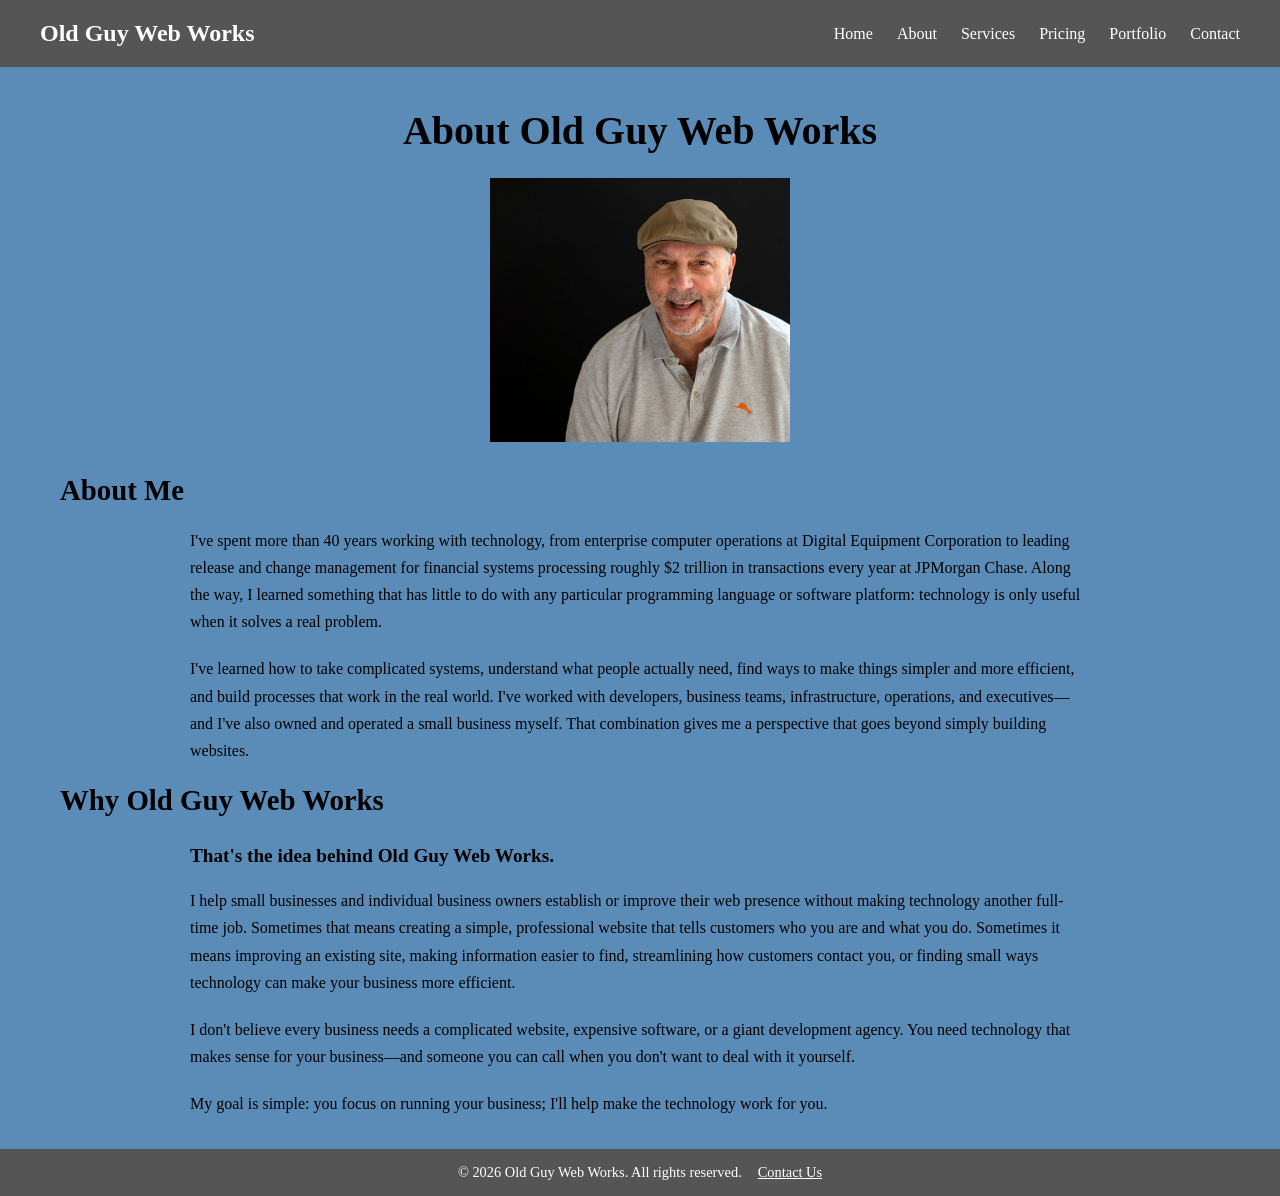
==== about.html @ 11a3a5d8 "Initial Old Guy Web Works website" ====
<!DOCTYPE html>
<html lang="en">

<head>
    <meta charset="UTF-8">
    <meta name="viewport" content="width=device-width, initial-scale=1.0">

    <title>About - Old Guy Web Works</title>

    <!-- Google Fonts -->
    <link rel="preconnect" href="https://fonts.googleapis.com">
    <link href="https://fonts.googleapis.com/css2?family=Inter:wght@400;600;700&display=swap" rel="stylesheet">

    <!-- Link to your CSS file -->
    <link rel="stylesheet" href="style/style.css">
</head>

<body>

    <!-- Site header -->
    <header class="site-header">

        <div class="container">

            <a class="site-logo" href="index.html">
                Old Guy Web Works
            </a>

            <nav class="site-nav">
                <a href="index.html">Home</a>
                <a href="about.html">About</a>
                <a href="services.html">Services</a>
                <a href="pricing.html">Pricing</a>
                <a href="portfolio.html">Portfolio</a>
                <a href="contact.html">Contact</a>
            </nav>

        </div>

    </header>

    <main>

        <div class="container">

            <h1>About Old Guy Web Works</h1>

            <section id="about">

                <img src="./Images/kevininhat.jpg"
                     alt="Kevin in his workspace"
                     class="hero-image">

                <h2>About Me</h2>

                <p>
                    I've spent more than 40 years working with technology, from
                    enterprise computer operations at Digital Equipment Corporation
                    to leading release and change management for financial systems
                    processing roughly $2 trillion in transactions every year at
                    JPMorgan Chase. Along the way, I learned something that has
                    little to do with any particular programming language or
                    software platform: technology is only useful when it solves
                    a real problem.
                </p>

                <p>
                    I've learned how to take complicated systems, understand what
                    people actually need, find ways to make things simpler and more
                    efficient, and build processes that work in the real world.
                    I've worked with developers, business teams, infrastructure,
                    operations, and executives—and I've also owned and operated a
                    small business myself. That combination gives me a perspective
                    that goes beyond simply building websites.
                </p>

                <h2>Why Old Guy Web Works</h2>

                <h3>That's the idea behind Old Guy Web Works.</h3>

                <p>
                    I help small businesses and individual business owners establish
                    or improve their web presence without making technology another
                    full-time job. Sometimes that means creating a simple,
                    professional website that tells customers who you are and what
                    you do. Sometimes it means improving an existing site, making
                    information easier to find, streamlining how customers contact
                    you, or finding small ways technology can make your business
                    more efficient.
                </p>

                <p>
                    I don't believe every business needs a complicated website,
                    expensive software, or a giant development agency. You need
                    technology that makes sense for your business—and someone you
                    can call when you don't want to deal with it yourself.
                </p>

                <p>
                    My goal is simple: you focus on running your business; I'll
                    help make the technology work for you.
                </p>

            </section>

        </div>

    </main>

    <!-- Site footer -->
    <footer class="site-footer">

        <div class="container">

            <p>&copy; 2026 Old Guy Web Works. All rights reserved.</p>

            <a href="contact.html">Contact Us</a>

        </div>

    </footer>

</body>

</html>
---- style/style.css ----
/* Establishes the basic sizing behavior for all elements. */
/*
CSS FOUNDATION — STEP 1

```
Purpose:
Establish the basic rules that every page on the website will use
before we begin styling individual sections and components.

What this does:
1. The universal selector (*) applies box-sizing: border-box to
   every HTML element. This makes width and height calculations
   more predictable by including an element's padding and border
   within its defined width and height.

2. The body margin is set to 0 to remove the browser's default
   spacing around the page. This gives us complete control over
   the site's layout and spacing.

Why we do this:
These are foundation rules. They create a predictable starting
point for the rest of the stylesheet and prevent browser defaults
from interfering with the layout we build.
```

*/

* {
    box-sizing: border-box;
}
/* added by me so the background is all one color and not just the header and hero sections */
html, body {
    background-color: #5B8CB8; /* #5B8CB8 #2B5B84 */
    margin: 0;
    padding: 0;
}

/*
    CONTAINER

    max-width: 1200px;
        Sets the maximum width that a container can grow to.
        This prevents the content from becoming too wide on
        large screens.

    margin: 0 auto;
        margin controls the space outside an element.
        0 sets the top and bottom margin to zero.
        auto tells the browser to automatically divide the
        remaining horizontal space equally on the left and right.
        This centers the container on the page.

    padding: 0 20px;
        padding controls the space inside an element, between
        its content and its edge.
        0 sets the top and bottom padding to zero.
        20px sets 20 pixels of space on the left and right.
        This keeps content from touching the edges of the container.

    Why:
        The container keeps the site's content at a readable width,
        centers it on larger screens, and provides space between
        the content and the edges of the page.
*/

.container {
    max-width: 1200px;
    margin: 0 auto;
    padding: 0 20px;
}

/*
    SITE HEADER — BACKGROUND

    background-color: #eeeeee;
        Sets the background color of the header.
        #eeeeee is a very light gray.

    Why:
        Gives the header a visible background so we can clearly
        see where the header begins and ends while developing
        the site's layout.
*/

.site-header {
    background-color: #555555;
}
/*
    SITE HEADER — FLEXBOX LAYOUT

    display: flex;
        Turns the container into a flex container.
        This allows its direct child elements to be arranged
        in a row or column.

    justify-content: space-between;
        Controls how the available horizontal space is distributed
        between the logo and the navigation.
        space-between pushes the first item to the left and the
        last item to the right.

    align-items: center;
        Controls how the items are aligned vertically.
        center places the logo and navigation in the middle of
        the header's height.

    Why:
        Places the site logo and navigation on the same horizontal
        line and gives the header a clean, professional layout.
*/

/*
    SITE HEADER — FLEXBOX AND SPACING

    display: flex;
        Turns the container into a flex container.

    justify-content: space-between;
        Places the logo and navigation at opposite sides
        of the available horizontal space.

    align-items: center;
        Vertically centers the logo and navigation.

    padding: 20px 0;
        Adds space inside the top and bottom of the container.
        20px is added above and below the content.
        0 adds no additional padding to the left and right.

    Why:
        Gives the header more breathing room vertically while
        keeping the logo and navigation aligned in the center.
*/

.site-header .container {
    display: flex;
    justify-content: space-between;
    align-items: center;
    padding: 20px 0;
}
/*
    HERO SECTION — BACKGROUND

    background-color: #f5f5f5;
        Sets the background color of the hero section.
        #f5f5f5 is a very light gray.

    Why:
        Gives the hero section a visible background so we can
        clearly see where the header ends and the hero begins
        while we build the page.
*/

/*
    HERO SECTION — SPACING

    padding: 80px 0;
        Adds space inside the hero section.
        80px creates space above and below the hero content.
        0 creates no additional left or right padding because
        the .container already handles the horizontal spacing.

    Why:
        Gives the hero content room to breathe and makes the
        hero feel like an intentional, prominent section of
        the homepage.
*/

.hero {
    /* background-color: #f5f5f5; */
    padding: 80px 0;
    /* background-color: #D8E0E5;  added by me */
}
/*
    HERO EYEBROW

    font-size: 0.9rem;
        Sets the text slightly smaller than the normal body text.

    font-weight: 700;
        Makes the text bold.

    text-transform: uppercase;
        Converts the letters to uppercase when displayed.

    letter-spacing: 1px;
        Adds 1 pixel of space between each letter.

    Why:
        Makes the eyebrow text visually distinct from the main
        heading and establishes it as a small introductory label.
*/

.hero-eyebrow {
    font-size: 0.9rem;
    font-weight: 700;
    text-transform: uppercase;
    letter-spacing: 1px;
}
/*
    HERO MAIN HEADING

    font-size: 3rem;
        Sets the size of the main heading.
        3rem is three times the root font size.

    line-height: 1.1;
        Controls the vertical space between lines of the heading.
        A value of 1.1 keeps a large heading relatively compact.

    margin: 0;
        Removes the browser's default margin around the heading.
        This gives us control over the spacing ourselves.

    Why:
        Makes the main message of the website large and prominent
        while giving us predictable control over its spacing.
*/

.hero h1 {
    font-size: 3rem;
    line-height: 1.1;
    margin: 0;
}
/*
    HERO SUPPORTING TEXT

    max-width: 650px;
        Sets the maximum width of the paragraph.
        The text can become smaller than 650px when necessary,
        but it will not grow wider than 650 pixels.

    margin: 24px 0 0;
        Controls the space outside the paragraph.
        24px adds space above the paragraph.
        0 sets the left, right, and bottom margins to zero.

    Why:
        Keeps the supporting text from becoming too wide on
        large screens and creates separation between the heading
        and the paragraph.
*/

.hero-text {
    max-width: 650px;
    margin: 24px 0;
}
/*
    HERO ACTIONS — FLEXBOX

    display: flex;
        Turns the hero-actions container into a flex container.
        Its direct children, the two buttons, can now be
        arranged using Flexbox.

    gap: 16px;
        Adds 16 pixels of space between the buttons.
        The gap applies only between the flex items.

    margin-top: 24px;
        Adds 24 pixels of space above the buttons.
        This separates the buttons from the supporting paragraph.

    Why:
        Places the two action buttons beside each other and gives
        them consistent spacing from one another and from the
        paragraph above.
*/

.hero-actions {
    display: flex;
    gap: 16px;
    margin-top: 24px;
}
/*
    BUTTON — BASIC STYLING

    display: inline-block;
        Allows the link to behave more like a button.
        It allows us to apply padding and control its dimensions
        more predictably.

    padding: 12px 24px;
        Adds space inside the button.
        12px adds space above and below.
        24px adds space to the left and right.

    text-decoration: none;
        Removes the default underline from the link.

    font-weight: 700;
        Makes the button text bold.

    background-color: #222222;
        Sets the background color of the button.
        #222222 is a dark gray.

    color: #ffffff;
        Sets the color of the button text.
        #ffffff is white.

    Why:
        Gives the link the basic shape, spacing, background,
        and text appearance of a button while keeping both
        buttons consistent.
*/
.button {
    display: inline-block;
    padding: 12px 24px;
    text-decoration: none;
    font-weight: 700;
    background-color: #222222;
    color: #ffffff;
}
/*
    SECONDARY BUTTON

    background-color: #ffffff;
        Sets the background color of the secondary button.
        #ffffff is white.

    color: #222222;
        Sets the text color of the secondary button.
        #222222 is a dark gray.

    Why:
        Creates a light secondary button that contrasts with
        the dark primary button while keeping the text readable.
*/

.button-dark {
    background-color: #222222;
    color: #ffffff;
}

/*
    WHY US SECTION

    background-color: #ffffff;
        Sets the section background to white.

    padding: 80px 0;
        Adds 80px of space above and below the section content.
        The left and right padding remain 0 because the
        .container already controls horizontal spacing.

    Why:
        Gives the Why Us section its own visual area and
        creates comfortable space between the hero and the
        content that follows.
*/

.why-us
 {
    /* background-color: #ffffff; */
    padding: 80px 0;
    /* background-color: #D8E0E5; */
}
/*
    WHY US SECTION EYEBROW

    font-size: 0.9rem;
        Makes the eyebrow text smaller than normal body text.

    font-weight: 700;
        Makes the text bold so it stands out.

    text-transform: uppercase;
        Displays the text in uppercase letters.

    letter-spacing: 1px;
        Adds a small amount of space between the letters.

    margin-bottom: 12px;
        Adds 12px of space below the eyebrow before the heading.

    Why:
        Creates a visual hierarchy between the small section
        label and the main heading.
*/

.why-us .section-eyebrow {
    font-size: 0.9rem;
    font-weight: 700;
    text-transform: uppercase;
    letter-spacing: 1px;
    margin-bottom: 12px;
}
/*
    SERVICES SECTION EYEBROW

    font-size: 0.9rem;
        Makes the eyebrow text smaller than normal body text.

    font-weight: 700;
        Makes the text bold so it stands out.

    text-transform: uppercase;
        Displays the text in uppercase letters.

    letter-spacing: 1px;
        Adds a small amount of space between the letters.

    margin-bottom: 12px;
        Adds 12px of space below the eyebrow before the heading.

    Why:
        Creates the same visual hierarchy used in the Why Us
        section and keeps the Services section consistent.
*/

.services-preview .section-eyebrow {
    font-size: 0.9rem;
    font-weight: 700;
    text-transform: uppercase;
    letter-spacing: 1px;
    margin-bottom: 12px;
}
/*
    PORTFOLIO SECTION EYEBROW

    font-size: 0.9rem;
        Makes the eyebrow text smaller than normal body text.

    font-weight: 700;
        Makes the text bold so it stands out.

    text-transform: uppercase;
        Displays the text in uppercase letters.

    letter-spacing: 1px;
        Adds a small amount of space between the letters.

    margin-bottom: 12px;
        Adds 12px of space below the eyebrow before the heading.

    Why:
        Creates the same visual hierarchy used in the Why Us
        and Services sections and keeps the Portfolio section
        consistent with the rest of the website.
*/

.portfolio-preview .section-eyebrow {
    font-size: 0.9rem;
    font-weight: 700;
    text-transform: uppercase;
    letter-spacing: 1px;
    margin-bottom: 12px;
}
/*
    PORTFOLIO SECTION HEADING

    font-size: 2.25rem;
        Sets the main Portfolio heading to the same size as
        the main headings in the Why Us and Services sections.

    line-height: 1.2;
        Keeps the spacing between lines compact and readable.

    margin: 0 0 16px;
        Removes the default top margin and adds 16px of space
        below the heading before the introductory paragraph.

    Why:
        Keeps the main headings across the Why Us, Services,
        and Portfolio sections visually consistent.
*/

.portfolio-preview h2 {
    font-size: 2.25rem;
    line-height: 1.2;
    margin: 0 0 16px;
}
/*
    SERVICES SECTION INTRO

    max-width: 700px;
        Limits how wide the paragraph can become.
        Shorter lines are easier to read.

    margin: 0 0 40px;
        Removes the default top margin and adds 40px of
        space below the paragraph before the service cards.

    Why:
        Matches the introductory spacing used in the Why Us
        section and creates clear separation between the
        introduction and the three services underneath it.
*/

.services-preview .section-intro {
    max-width: 700px;
    margin: 0 0 40px;
}
/*
    WHY US HEADING

    font-size: 2.25rem;
        Makes the section heading substantially larger than
        the normal body text.

    line-height: 1.2;
        Keeps the lines of the heading close together while
        remaining easy to read.

    margin: 0 0 16px;
        Removes the default top margin and adds 16px of space
        below the heading.

    Why:
        Establishes the main visual heading for the Why Us
        section without affecting headings elsewhere on the site.
*/

.why-us h2 {
    font-size: 2.25rem;
    line-height: 1.2;
    margin: 0 0 16px;
}
/*
    SERVICES SECTION HEADING

    font-size: 2.25rem;
        Sets the main Services heading to the same size as
        the main heading in the Why Us section.

    line-height: 1.2;
        Keeps the spacing between lines compact and readable.

    margin: 0 0 16px;
        Removes the default top margin and adds 16px of space
        below the heading before the introductory paragraph.

    Why:
        Keeps the main headings in the Why Us and Services
        sections visually consistent.
*/

.services-preview h2 {
    font-size: 2.25rem;
    line-height: 1.2;
    margin: 0 0 16px;
}
/*
    WHY US SECTION INTRO

    max-width: 700px;
        Limits how wide the paragraph can become.
        Shorter lines are easier to read.

    margin: 0 0 40px;
        Removes the default top margin and adds 40px of
        space below the paragraph.

    Why:
        Keeps the introductory text readable and creates
        clear separation between the introduction and the
        four reasons underneath it.
*/

.why-us .section-intro {
    max-width: 700px;
    margin: 0 0 40px;
}
/*
    WHY US GRID

    display: grid;
        Turns the container into a CSS Grid layout.

    grid-template-columns: repeat(4, 1fr);
        Creates four equal-width columns.
        Each card gets one column.

    gap: 24px;
        Adds 24px of space between the cards.

    Why:
        Creates the four-column layout for the four reasons
        customers should choose Old Guy Web Works.
*/

.why-us-grid {
    display: grid;
    grid-template-columns: repeat(4, 1fr);
    gap: 24px;
}
/*
    WHY US CARDS

    padding: 24px;
        Adds 24px of space inside each card between the
        content and the edges of the card.

    background-color: #f5f5f5;
        Gives each card a light gray background so it is
        visually separated from the white section.

    border: 1px solid #e4e8eb;
        Adds a thin, light gray line around each card.
        "1px" is the thickness.
        "solid" is the line style.
        "#e4e8eb" is the border color.

    Why:
        Creates a defined visual area for each of the four
        reasons customers should choose Old Guy Web Works.
        The border gives the cards a little more definition
        against the page background.
*/

.why-us-card {
    padding: 24px;
    background-color: #555555; /*#555555 f5f5f5*/
    border: 1px solid #e4e8eb;
    color: #ffffff; /* added by me */
}
/*
    SITE LOGO

    font-size: 1.5rem;
        Sets the size of the logo text.
        rem is a relative unit based on the root font size.

    font-weight: 700;
        Controls how thick or bold the text appears.
        700 represents a bold font weight.

    text-decoration: none;
        Removes the default underline from the logo link.

    color: #222222;
        Sets the color of the logo text to dark gray.

    Why:
        Makes the business name stand out as the primary
        branding element in the header while keeping it
        visually clean.
*/
/*
    SERVICES GRID

    display: grid;
        Turns the services container into a CSS grid so the
        individual service cards can be arranged in columns.

    grid-template-columns: repeat(3, 1fr);
        Creates three equal-width columns, one for each service.

    gap: 24px;
        Adds 24 pixels of space between the service cards.

    Why:
        Keeps the three services organized in a clean,
        consistent row and matches the spacing used by the
        Why Old Guy Web Works cards above.
*/

.services-grid {
    display: grid;
    grid-template-columns: repeat(3, 1fr);
    gap: 24px;
}

/*
    SERVICE CARDS

    padding: 24px;
        Adds 24px of space inside each service card between
        the content and the edges of the card.

    background-color: #f5f5f5;
        Gives each service card the same light gray background
        used by the Why Us cards.

    border: 1px solid #e4e8eb;
        Adds a thin, light gray border around each card.

    Why:
        Creates a defined visual area for each service and
        keeps the Services section visually consistent with
        the Why Old Guy Web Works section.
*/

.service-card {
    padding: 24px;
    background-color: #555555; /*#555555 f5f5f5 */
    border: 1px solid #e4e8eb;
    color: #ffffff; /* added by me */
}
/*
    SERVICES PREVIEW BUTTON SPACING

    margin-top: 8px;
        Adds a small amount of space between the service
        cards and the button.

    margin-bottom: 40px;
        Adds 40px of space below the button before the
        next section begins.

    Why:
        Gives the Services section some breathing room and
        keeps the button from appearing crowded against the
        service cards or the following section.
*/

.services-preview .button {
    margin-top: 8px;
    margin-bottom: 40px;
}

/*
    PORTFOLIO GRID

    display: grid;
        Turns the portfolio container into a CSS grid so the
        individual portfolio cards can be arranged in columns.

    grid-template-columns: repeat(3, 1fr);
        Creates three equal-width columns, one for each
        portfolio project.

    gap: 24px;
        Adds 24 pixels of space between the portfolio cards.

    Why:
        Keeps the three portfolio projects organized in a
        clean row and maintains the same spacing used by
        the Services section.
*/

.portfolio-grid {
    display: grid;
    grid-template-columns: repeat(3, 1fr);
    gap: 24px;
}
/*
    PORTFOLIO CARDS

    padding: 24px;
        Adds 24px of space inside each portfolio card between
        the content and the edges of the card.

    background-color: #f5f5f5;
        Gives each portfolio card a light gray background.

    border: 1px solid #e4e8eb;
        Adds a thin, light gray border around each card.

    Why:
        Creates a defined visual area for each portfolio project
        and keeps the portfolio cards visually consistent with
        the Services and Why Us cards.
*/

.portfolio-card {
    padding: 24px;
    background-color: #555555; /* #555555 f5f5f5*/
    border: 1px solid #e4e8eb;
    color: #ffffff; /* added by me */
}
/* I added this to make the links white in the portfolio cards. I also added color: #ffffff to the .portfolio-card class above. */
.portfolio-card a {
    color: #ffffff;
}

.portfolio-preview .button {
    margin-top: 8px;
    margin-bottom: 40px;
}
/*
    CALL-TO-ACTION SECTION

    padding: 60px 0;
        Adds 60px of space above and below the CTA content.
        The 0 keeps the existing horizontal container spacing.

    background-color: #f5f5f5;
        Gives the CTA a light gray background so it is visually
        separated from the sections above it.

    text-align: center;
        Centers the heading, supporting text, and button.

    Why:
        Creates a clear visual break and gives the visitor a
        focused final invitation to contact Old Guy Web Works.
*/

.cta {
    padding: 60px 24px;
    background-color: #555555;
    text-align: center;
    color: #ffffff;
    
    /* Pulls sides inward by 50px on each side (100px total reduction) */
    width: calc(100% - 100px); 
    margin: 0 auto;           /* Keeps the block centered */
    box-sizing: border-box;   /* Prevents padding from breaking width */
    border-radius: 0;         /* Keeps sharp square corners */
}

.site-logo {
    font-size: 1.5rem;
    font-weight: 700;
    text-decoration: none;
    color: white; /*made white by me */
}
/*
    SITE NAVIGATION — FLEXBOX

    display: flex;
        Turns the navigation into a flex container.
        Its direct children, the navigation links, will be
        arranged in a row.

    gap: 24px;
        Sets 24 pixels of space between each navigation link.
        Unlike margin, gap creates spacing between flex items
        without adding space around the outside of each item.

    Why:
        Creates consistent horizontal spacing between the
        navigation links and keeps the navigation easy to read.
*/

.site-nav {
    display: flex;
    gap: 24px;
}
/*
    NAVIGATION LINKS

    text-decoration: none;
        Removes the browser's default underline from the links.

    color: #222222;
        Sets the color of the navigation text to dark gray.

    Why:
        Gives us control over the appearance of the navigation
        instead of relying on the browser's default link styling.
        The a in .site-nav a targets only the anchor tags inside the navigation container.
*/

.site-nav a {
    text-decoration: none;
    color: white; /*made white by me */
}
 /*
    SITE FOOTER

    padding: 32px 0;
        Adds 32px of space above and below the footer content.

    background-color: #222222;
        Gives the footer a dark background so it is clearly
        separated from the main content of the website.

    color: #ffffff;
        Makes the footer text white so it is readable against
        the dark background.

    text-align: center;
        Centers the copyright notice and Contact Us link.

    Why:
        Creates a simple, clean footer that visually closes
        the website and separates it from the main content.
*/

/* Style the outer footer bar */
.site-footer {
    background-color: #555555;
    padding: 16px 0;
    margin-top: 32px;
}

/* Center the items inside the container */
.site-footer .container {
    display: flex;
    justify-content: center; /* Centers items horizontally */
    align-items: center;    /* Keeps items vertically aligned */
    gap: 16px;              /* Even space between text and link */
    flex-wrap: wrap;        /* Allows clean wrapping on small mobile screens */
}

/* Reset default paragraph margins and fix line-height */
.site-footer p {
    margin: 0;
    color: #ffffff;
    font-size: 0.9rem;
    line-height: 1;
}

/* Style the contact link */
.site-footer a {
    color: #ffffff;
    font-size: 0.9rem;
    line-height: 1;
    text-decoration: underline;
}

.site-footer a:hover,
.site-footer a:focus {
    color: #e0e0e0;
    text-decoration: none;
}
/*
    RESPONSIVE DESIGN — TABLET AND MOBILE

    This section controls how the homepage responds to smaller
    screen sizes.

    Why:
        The desktop layout uses multiple columns for the card
        sections. Those columns become too narrow on smaller
        screens, so the layout needs to change as the screen
        gets smaller.

    Breakpoints used:

        900px and below:
            Adjusts the card grids to two columns.

        600px and below:
            Changes the card grids to one column and adjusts
            the header, navigation, hero, buttons, and CTA for
            smaller mobile screens.

    Important:
        These rules are added at the end of the stylesheet so
        they override the existing desktop layout only when
        the screen reaches the specified size.
*/


/*
    TABLET — TWO COLUMN LAYOUT

    At 900px and below, the four Why Us cards change from
    four columns to two columns.

    The Services and Portfolio cards change from three
    columns to two columns.

    Why:
        Two columns provide enough room for the card content
        while making better use of the available screen width.
*/

@media (max-width: 900px) {

    .why-us-grid {
        grid-template-columns: repeat(2, 1fr);
    }

    .services-grid {
        grid-template-columns: repeat(2, 1fr);
    }

    .portfolio-grid {
        grid-template-columns: repeat(2, 1fr);
    }
}


/*
    MOBILE — SINGLE COLUMN LAYOUT

    At 600px and below, the page changes to a single-column
    layout.

    Why:
        On a phone, placing multiple cards beside each other
        would make the content too narrow and difficult to read.
        A single column allows each section to use the available
        screen width more effectively.
*/

@media (max-width: 600px) {

    /*
        HEADER

        Changes the header from a horizontal layout to a
        vertical layout.

        Why:
            Gives the logo and navigation enough room on
            smaller screens and prevents the navigation from
            becoming cramped.
    */

    .site-header .container {
        flex-direction: column;
        gap: 16px;
        padding: 20px;
    }


    /*
        NAVIGATION

        Allows the navigation links to wrap onto additional
        lines when necessary.

        Why:
            Prevents the navigation from extending beyond the
            screen on smaller devices.
    */

    .site-nav {
        flex-wrap: wrap;
        justify-content: center;
        gap: 12px 20px;
    }


    /*
        HERO HEADING

        Reduces the main heading size on smaller screens.

        Why:
            Keeps the main heading prominent without allowing
            it to take up too much horizontal space.
    */

    .hero h1 {
        font-size: 2.25rem;
    }


    /*
        HERO ACTIONS

        Changes the hero buttons from a horizontal row to a
        vertical layout.

        Why:
            Gives each button enough width and makes the buttons
            easier to use with a finger on a mobile device.
    */

    .hero-actions {
        flex-direction: column;
        align-items: flex-start;
    }


    /*
        HERO BUTTONS

        Gives the buttons a consistent width on smaller screens.

        Why:
            Creates a cleaner mobile appearance and provides
            a larger touch target.
    */

    .hero-actions .button {
        width: 100%;
        text-align: center;
    }


    /*
        WHY US GRID

        Changes the four-card layout to a single column.

        Why:
            Keeps each card readable and prevents the content
            from becoming too narrow.
    */

    .why-us-grid {
        grid-template-columns: 1fr;
    }


    /*
        SERVICES GRID

        Changes the three-card layout to a single column.
    */

    .services-grid {
        grid-template-columns: 1fr;
    }


    /*
        PORTFOLIO GRID

        Changes the three-card layout to a single column.
    */

    .portfolio-grid {
        grid-template-columns: 1fr;
    }


    /*
        CTA

        Reduces the side spacing used by the desktop CTA.

        Why:
            The desktop CTA intentionally pulls inward by
            100px total. That amount of empty space is too much
            on a phone, where screen width is limited.
    */

    .cta {
        width: calc(100% - 40px);
        padding: 50px 20px;
    }
}
/*
    ABOUT PAGE
    ------------------------------------------------------------
    Start of About page-specific styling.
*/
/*
    ABOUT PAGE CONTAINER

    max-width: 1100px;
        Limits the width of the About page content so that
        text does not stretch too far across a large screen.

    margin: 0 auto;
        Centers the content horizontally on the page.

    padding: 40px 24px;
        Adds 40px of space above and below the content and
        24px of space on the left and right.

    box-sizing: border-box;
        Makes the padding part of the element's total width.

    Why:
        Creates a clean, centered content area for the About page
        without affecting the layout of the other pages.
*/
/*
    ABOUT PAGE IMAGE

    width: 300px;
        Sets the displayed width of the About page image.

    max-width: 100%;
        Prevents the image from becoming wider than the screen
        on smaller devices.

    height: auto;
        Keeps the image's original proportions.

    display: block;
        Allows the image to be centered using margin.

    margin: 0 auto 32px auto;
        Centers the image horizontally and adds 32px of space
        below it.

    Why:
        Keeps the workspace image prominent without allowing it
        to dominate the About page.
*/

#about .hero-image {
    width: 300px;
    max-width: 100%;
    height: auto;
    display: block;
    margin: 0 auto 32px auto;
}
/*
    ABOUT PAGE TITLE

    font-size: 2.5rem;
        Makes the page title large enough to establish a clear
        visual hierarchy.

    font-weight: 700;
        Gives the title a strong, professional appearance.

    text-align: center;
        Centers the title within the page container.

    margin: 40px 0 24px 0;
        Adds space above the title and creates separation
        between the title and the image below it.

    Why:
        Gives the About page its own clear identity while
        maintaining the typography established by the Home page.
*/

main h1 {
    font-size: 2.5rem;
    font-weight: 700;
    text-align: center;
    margin: 40px 0 24px 0;
}
/*
    ABOUT PAGE SECTION HEADINGS

    font-size: 1.8rem;
        Makes the section heading prominent without competing
        with the main page title.

    font-weight: 700;
        Gives the heading a strong, clear appearance.

    margin: 0 0 20px 0;
        Removes the browser's default top margin and adds
        space below the heading before the paragraph begins.

    Why:
        Creates a clear visual separation between the page title
        and the individual sections of the About page.
*/

#about h2 {
    font-size: 1.8rem;
    font-weight: 700;
    margin: 0 0 20px 0;
}
/*
    ABOUT PAGE PARAGRAPHS

    max-width: 900px;
        Limits the width of the text so the longer paragraphs
        remain comfortable to read.

    margin: 0 auto 20px auto;
        Centers the text within the container and adds 20px
        of space below each paragraph.

    line-height: 1.7;
        Provides comfortable vertical spacing between lines.

    Why:
        Makes the longer About page text easier to read and
        creates a cleaner, more professional page layout.
*/

#about p {
    max-width: 900px;
    margin: 0 auto 20px auto;
    line-height: 1.7;
}
/*
    ABOUT PAGE PARAGRAPHS

    max-width: 900px;
        Limits the width of the text so the longer paragraphs
        remain comfortable to read.

    margin: 0 auto 20px auto;
        Centers the text within the container and adds 20px
        of space below each paragraph.

    line-height: 1.7;
        Provides comfortable vertical spacing between lines.

    Why:
        Makes the longer About page text easier to read and
        creates a cleaner, more professional page layout.
*/

#about p {
    max-width: 900px;
    margin: 0 auto 20px auto;
    line-height: 1.7;
}
/*
    ABOUT PAGE SUBHEADING

    font-size: 1.2rem;
        Makes the subheading slightly larger than normal body
        text without competing with the main section headings.

    font-weight: 600;
        Gives the subheading emphasis while keeping it lighter
        than the main h2 headings.

    margin: 28px auto 20px auto;
        Adds space above the subheading and separates it from
        the paragraph above and below.

    max-width: 900px;
        Keeps the subheading aligned with the paragraph text.

    Why:
        Gives the "That's the idea behind Old Guy Web Works."
        statement a clear role as a supporting heading.
*/

#about h3 {
    font-size: 1.2rem;
    font-weight: 600;
    max-width: 900px;
    margin: 28px auto 20px auto;
}
/* This is the section for the services page. I added this to make the services page look more like the other pages. */
/*
    SERVICES PAGE IMAGE

    width: 300px;
        Sets the displayed width of the Services page image.

    max-width: 100%;
        Prevents the image from becoming wider than the screen
        on smaller devices.

    height: auto;
        Keeps the image's original proportions.

    display: block;
        Allows the image to be centered using margin.

    margin: 0 auto 32px auto;
        Centers the image horizontally and adds 32px of space
        below it.

    Why:
        Keeps the Services page image consistent with the
        smaller workspace image used on the About page.
*/

#services .hero-image {
    width: 300px;
    max-width: 100%;
    height: auto;
    display: block;
    margin: 0 auto 32px auto;
}
/*
    SERVICES PAGE TITLE

    font-size: 2.5rem;
        Makes the page title large enough to establish a clear
        visual hierarchy.

    font-weight: 700;
        Gives the title a strong, professional appearance.

    text-align: center;
        Centers the page title within the page container.

    margin: 40px 0 24px 0;
        Adds space above the title and creates separation
        between the title and the image below it.

    Why:
        Gives the Services page the same title treatment as
        the About page and keeps the site's pages visually
        consistent.
*/

main h1 {
    font-size: 2.5rem;
    font-weight: 700;
    text-align: center;
    margin: 40px 0 24px 0;
}
/*
    SERVICES PAGE SECTION HEADINGS

    font-size: 1.8rem;
        Makes the section heading prominent without competing
        with the main page title.

    font-weight: 700;
        Gives the heading a strong, clear appearance.

    margin: 0 0 20px 0;
        Removes the browser's default top margin and adds
        space below the heading before the paragraph begins.

    Why:
        Keeps the Services page section heading consistent
        with the section headings used on the About page.
*/

#services h2 {
    font-size: 1.8rem;
    font-weight: 700;
    margin: 0 0 20px 0;
}
/*
    SERVICES PAGE PARAGRAPHS

    max-width: 900px;
        Limits the width of the text so the longer paragraphs
        remain comfortable to read.

    margin: 0 auto 20px auto;
        Centers the text within the container and adds 20px
        of space below each paragraph.

    line-height: 1.7;
        Provides comfortable vertical spacing between lines.

    Why:
        Makes the longer Services page text easier to read and
        keeps its layout consistent with the About page.
*/

#services p {
    max-width: 900px;
    margin: 0 auto 20px auto;
    line-height: 1.7;
}
/*
    SERVICES PAGE SUBHEADING

    font-size: 1.2rem;
        Makes the subheading slightly larger than normal body
        text without competing with the main section headings.

    font-weight: 600;
        Gives the subheading emphasis while keeping it lighter
        than the main h2 headings.

    max-width: 900px;
        Keeps the subheading aligned with the paragraph text.

    margin: 0 auto 20px auto;
        Centers the text within the content area and adds
        space below it.

    Why:
        Gives "Why Choose Old Guy Web Works?" a clear visual
        role as a supporting heading.
*/

#services p strong:first-child {
    font-size: 1.2rem;
    font-weight: 600;
}
/*
    SERVICES PAGE SECOND SECTION HEADING

    margin-top: 32px;
        Adds clear separation between the first group of
        Services content and the second section.

    Why:
        Creates a stronger visual break between the two major
        topics on the Services page while keeping the same
        heading style already established.
*/

#services .service-tagline {
    margin-top: 32px;
}
/*
    SERVICES PAGE SECTION DIVIDER

    max-width: 900px;
        Keeps the divider aligned with the main text content.

    margin: 36px auto;
        Adds balanced space above and below the divider and
        centers it within the page content.

    Why:
        Creates a clean visual separation between the two major
        sections of the Services page.
*/

#services hr {
    max-width: 900px;
    margin: 36px auto;
}
/*
    SERVICES PAGE BULLET LIST

    max-width: 900px;
        Keeps the list aligned with the main paragraph content.

    margin: 0 auto 32px auto;
        Centers the list within the content area and adds
        space below it.

    padding-left: 24px;
        Provides enough indentation for the bullet points while
        keeping the list visually connected to the text.

    line-height: 1.7;
        Gives the individual list items comfortable spacing.

    Why:
        Makes the closing list look intentional and consistent
        with the rest of the Services page.
*/

#services ul {
    max-width: 900px;
    margin: 0 auto 32px auto;
    padding-left: 24px;
    line-height: 1.7;
}
/* This is for the Pricing page. I added this to make the Pricing page look more like the other pages. */
/*
    PRICING PAGE IMAGE

    width: 300px;
        Sets the displayed width of the Pricing page image.

    max-width: 100%;
        Prevents the image from becoming wider than the screen
        on smaller devices.

    height: auto;
        Keeps the image's original proportions.

    display: block;
        Allows the image to be centered using margin.

    margin: 0 auto 32px auto;
        Centers the image horizontally and adds 32px of space
        below it.

    Why:
        Keeps the Pricing page image consistent with the
        smaller workspace images used on the About and Services
        pages.
*/

#pricing-packages .hero-image {
    width: 300px;
    max-width: 100%;
    height: auto;
    display: block;
    margin: 0 auto 32px auto;
}
/*
    PRICING PAGE TITLE

    font-size: 2.5rem;
        Makes the page title large enough to establish a clear
        visual hierarchy.

    font-weight: 700;
        Gives the title a strong, professional appearance.

    text-align: center;
        Centers the page title within the page container.

    margin: 40px 0 24px 0;
        Adds space above the title and creates separation
        between the title and the image below it.

    Why:
        Gives the Pricing page the same title treatment as
        the About and Services pages.
*/

main h1 {
    font-size: 2.5rem;
    font-weight: 700;
    text-align: center;
    margin: 40px 0 24px 0;
}
/*
    PRICING PAGE SECTION HEADINGS

    font-size: 1.8rem;
        Makes the section heading prominent without competing
        with the main page title.

    font-weight: 700;
        Gives the heading a strong, clear appearance.

    margin: 0 0 20px 0;
        Removes the browser's default top margin and adds
        space below the heading before the introductory text.

    Why:
        Keeps the Pricing page section heading consistent
        with the section headings used throughout the site.
*/

#pricing-packages h2 {
    font-size: 1.8rem;
    font-weight: 700;
    margin: 0 0 20px 0;
}
/*
    PRICING PAGE INTRODUCTION

    max-width: 900px;
        Limits the width of the introductory text so it remains
        comfortable to read.

    margin: 0 auto 28px auto;
        Centers the paragraph within the content area and adds
        space below it before the pricing cards begin.

    line-height: 1.7;
        Provides comfortable spacing between lines.

    Why:
        Keeps the introductory text aligned with the rest of
        the site's content and gives it enough separation from
        the pricing boxes below.
*/

#pricing-packages .pricing-intro {
    max-width: 900px;
    margin: 0 auto 28px auto;
    line-height: 1.7;
}
/*
    PRICING PACKAGE GRID

    max-width: 900px;
        Keeps the pricing boxes aligned with the main content
        width used throughout the site.

    margin: 0 auto 32px auto;
        Centers the grid and adds space below the pricing
        packages.

    display: grid;
        Places the pricing packages into a flexible grid.

    grid-template-columns: repeat(2, 1fr);
        Creates two equal-width columns.

    gap: 20px;
        Adds consistent horizontal and vertical spacing
        between the pricing boxes.

    Why:
        Changes the pricing packages from a traditional table
        into a cleaner two-column layout that is easier to read
        and gives each package its own visual space.
*/

.pricing-cards {
    max-width: 900px;
    margin: 0 auto 32px auto;
    display: grid;
    grid-template-columns: repeat(2, 1fr);
    gap: 20px;
}
/*
    PRICING CARDS

    padding: 24px;
        Adds comfortable space inside each pricing card.

    background-color: #555555;
        Uses the same background color as the site header
        and footer.

    color: #ffffff;
        Makes all text inside the pricing cards white.

    border-radius: 8px;
        Gives the cards softly rounded corners.

    text-align: center;
        Centers the package information within each card.

    Why:
        Gives the pricing packages a strong visual presence
        while keeping them consistent with the site's existing
        header and footer color scheme.
*/

.pricing-card {
    padding: 24px;
    background-color: #555555;
    color: #ffffff;
    border-radius: 8px;
    text-align: center;
}
/*
    PRICING CARD HEADINGS

    font-size: 1.4rem;
        Makes each package name clearly visible within its card.

    font-weight: 700;
        Gives the package name strong emphasis.

    margin: 0 0 12px 0;
        Removes the browser's default top margin and adds
        separation between the package name and page count.

    Why:
        Creates a clear visual hierarchy inside each pricing
        card while keeping the styling simple and consistent.
*/

.pricing-card h3 {
    font-size: 1.4rem;
    font-weight: 700;
    margin: 0 0 12px 0;
}
/*
    PRICING CARD PAGE COUNT

    font-size: 1rem;
        Keeps the page count easy to read without competing
        with the package name or price.

    margin: 0 0 12px 0;
        Adds space between the page count and the price.

    Why:
        Creates a simple visual hierarchy inside each pricing
        card: package name, pages included, then price.
*/

.pricing-card .pages-included {
    font-size: 1rem;
    margin: 0 0 12px 0;
}
/*
    PRICING CARD PRICE

    font-size: 1.8rem;
        Makes the price the most prominent piece of information
        inside each pricing card.

    font-weight: 700;
        Gives the price strong visual emphasis.

    margin: 0;
        Removes the browser's default paragraph spacing so the
        price sits neatly beneath the page count.

    Why:
        Makes it immediately clear what each package costs while
        maintaining the simple, clean appearance of the cards.
*/

.pricing-card .price {
    font-size: 1.8rem;
    font-weight: 700;
    margin: 0;
}
/*
    ADDITIONAL PAGES NOTICE

    max-width: 900px;
        Keeps the notice aligned with the pricing cards and
        the other main content on the page.

    margin: 0 auto 32px auto;
        Centers the notice and adds space below it before
        the next section begins.

    text-align: center;
        Gives the pricing note a clear, supporting role beneath
        the package cards.

    line-height: 1.6;
        Provides comfortable spacing if the text wraps.

    Why:
        Separates the additional-page charge from the package
        cards while keeping it visually connected to the pricing.
*/

#pricing-packages .additional-pages {
    max-width: 900px;
    margin: 0 auto 32px auto;
    text-align: center;
    line-height: 1.6;
}
/*
    HOSTING ADVANTAGES SECTION HEADING

    font-size: 1.8rem;
        Makes the heading prominent without competing with
        the main Pricing page title.

    font-weight: 700;
        Gives the heading a strong, professional appearance.

    margin: 40px 0 20px 0;
        Adds separation between the pricing section and the
        hosting section, while providing space below the
        heading before the introductory paragraph.

    Why:
        Creates a clear visual break between the two major
        sections of the Pricing page and keeps the heading
        consistent with the Website Packages heading.
*/

#hosting-advantages h2 {
    font-size: 1.8rem;
    font-weight: 700;
    margin: 40px 0 20px 0;
}
/*
    HOSTING ADVANTAGES INTRODUCTION

    max-width: 900px;
        Limits the introductory text to the same comfortable
        reading width used throughout the Pricing page.

    margin: 0 auto 28px auto;
        Centers the text and adds space before the advantage
        cards begin.

    line-height: 1.7;
        Provides comfortable spacing between lines.

    Why:
        Keeps the hosting section consistent with the pricing
        section and creates a clean transition into the cards.
*/

#hosting-advantages > p {
    max-width: 900px;
    margin: 0 auto 28px auto;
    line-height: 1.7;
}
/*
    HOSTING ADVANTAGE CARD GRID

    max-width: 900px;
        Keeps the cards aligned with the main content width
        used throughout the Pricing page.

    margin: 0 auto 32px auto;
        Centers the card grid and adds space below it.

    display: grid;
        Places the four advantage cards into a flexible grid.

    grid-template-columns: repeat(2, 1fr);
        Creates two equal-width columns.

    gap: 20px;
        Adds consistent horizontal and vertical spacing
        between the cards.

    Why:
        Arranges the four hosting advantages into a clean
        two-column layout that matches the pricing packages.
*/

.advantage-cards {
    max-width: 900px;
    margin: 0 auto 32px auto;
    display: grid;
    grid-template-columns: repeat(2, 1fr);
    gap: 20px;
}
/*
    HOSTING ADVANTAGE CARDS

    padding: 24px;
        Adds comfortable space inside each hosting advantage
        card.

    background-color: #555555;
        Uses the same background color as the site header,
        footer, and pricing cards.

    color: #ffffff;
        Makes the text inside the cards white.

    border-radius: 8px;
        Gives the cards softly rounded corners.

    Why:
        Creates a consistent card design across the Pricing page
        and ties the hosting advantages visually to the pricing
        packages above.
*/

.advantage-cards .card {
    padding: 24px;
    background-color: #555555;
    color: #ffffff;
    border-radius: 8px;
}
/*
    HOSTING ADVANTAGE CARD HEADINGS

    font-size: 1.3rem;
        Makes each advantage heading easy to identify without
        overpowering the card itself.

    font-weight: 700;
        Gives the heading strong emphasis.

    margin: 0 0 16px 0;
        Removes the browser's default top margin and adds
        space between the heading and its paragraph.

    Why:
        Creates a clear hierarchy within each hosting card and
        keeps the card headings consistent with the pricing cards.
*/

.advantage-cards .card h3 {
    font-size: 1.3rem;
    font-weight: 700;
    margin: 0 0 16px 0;
}
/*
    HOSTING ADVANTAGE CARD PARAGRAPHS

    margin: 0;
        Removes the browser's default paragraph margin so the
        text sits neatly beneath the card heading.

    line-height: 1.6;
        Provides comfortable spacing between lines without
        making the cards unnecessarily tall.

    Why:
        Keeps the card text clean and readable while allowing
        the four cards to maintain a consistent appearance.
*/

.advantage-cards .card p {
    margin: 0;
    line-height: 1.6;
}
/* This is for the Portfolio page. I added this to make the Portfolio page look more like the other pages. */
/*
    PORTFOLIO PAGE IMAGE

    width: 300px;
        Sets the displayed width of the Portfolio page image.

    max-width: 100%;
        Prevents the image from becoming wider than the screen
        on smaller devices.

    height: auto;
        Keeps the image's original proportions.

    display: block;
        Allows the image to be centered using margin.

    margin: 0 auto 32px auto;
        Centers the image horizontally and adds 32px of space
        below it.

    Why:
        Keeps the Portfolio page image consistent with the
        smaller workspace images used on the About, Services,
        and Pricing pages.
*/

#portfolio .hero-image {
    width: 300px;
    max-width: 100%;
    height: auto;
    display: block;
    margin: 0 auto 32px auto;
}
/*
    PORTFOLIO PAGE SECTION HEADING

    font-size: 1.8rem;
        Makes the section heading prominent without competing
        with the main page title.

    font-weight: 700;
        Gives the heading a strong, professional appearance.

    margin: 0 0 20px 0;
        Removes the browser's default top margin and adds
        space below the heading before the introductory text.

    Why:
        Keeps the Portfolio page section heading consistent
        with the section headings used throughout the site.
*/

#portfolio h2 {
    font-size: 1.8rem;
    font-weight: 700;
    margin: 0 0 20px 0;
}
/*
    PORTFOLIO PAGE INTRODUCTORY PARAGRAPHS

    max-width: 900px;
        Limits the introductory text to the same comfortable
        reading width used throughout the site.

    margin: 0 auto 20px auto;
        Centers the paragraphs within the content area and
        adds 20px of space below each paragraph.

    line-height: 1.7;
        Provides comfortable spacing between lines.

    Why:
        Keeps the introductory Portfolio text consistent with
        the About, Services, and Pricing pages while creating
        enough space before the project cards begin.
*/

#portfolio > p {
    max-width: 900px;
    margin: 0 auto 20px auto;
    line-height: 1.7;
}
/*
    PORTFOLIO PROJECT GRID

    max-width: 900px;
        Keeps the portfolio cards aligned with the main content
        width used throughout the site.

    margin: 0 auto 32px auto;
        Centers the portfolio grid and adds space below it.

    display: grid;
        Places the portfolio projects into a flexible grid.

    grid-template-columns: repeat(2, 1fr);
        Creates two equal-width columns for the portfolio cards.

    gap: 20px;
        Adds consistent horizontal and vertical spacing
        between the project cards.

    Why:
        Creates a clean, organized portfolio layout while
        leaving room to add additional projects as the
        portfolio grows.
*/

.portfolio-cards {
    max-width: 900px;
    margin: 0 auto 32px auto;
    display: grid;
    grid-template-columns: repeat(2, 1fr);
    gap: 20px;
}
/*
    PORTFOLIO PROJECT CARDS

    padding: 24px;
        Adds comfortable space inside each portfolio card.

    background-color: #555555;
        Uses the same background color as the site header,
        footer, pricing cards, and hosting advantage cards.

    color: #ffffff;
        Makes the text inside the portfolio cards white.

    border-radius: 8px;
        Gives the cards softly rounded corners.

    Why:
        Creates a consistent card design across the site and
        gives each portfolio project a clear visual area.
*/

.portfolio-card {
    padding: 24px;
    background-color: #555555;
    color: #ffffff;
    border-radius: 8px;
}
/*
    PORTFOLIO CARD HEADINGS

    font-size: 1.4rem;
        Makes each project name clearly visible within its card.

    font-weight: 700;
        Gives the project name strong emphasis.

    margin: 0 0 16px 0;
        Removes the browser's default top margin and adds
        space between the project name and its description.

    Why:
        Creates a clear visual hierarchy within each portfolio
        card and keeps the project headings consistent with the
        pricing card headings.
*/

.portfolio-card h3 {
    font-size: 1.4rem;
    font-weight: 700;
    margin: 0 0 16px 0;
}
/*
    PORTFOLIO CARD DESCRIPTIONS

    margin: 0 0 20px 0;
        Removes the browser's default top margin and adds
        space below each description before the website link.

    line-height: 1.6;
        Provides comfortable spacing between lines while
        keeping the cards reasonably compact.

    Why:
        Keeps the project descriptions easy to read and
        creates consistent spacing between the description
        and the View Website link.
*/

.portfolio-card p {
    margin: 0 0 20px 0;
    line-height: 1.6;
}
/*
    PORTFOLIO CARD LINKS

    display: inline-block;
        Allows the link to have padding and behave like a
        button-style element.

    padding: 10px 18px;
        Adds comfortable space around the link text.

    background-color: #ffffff;
        Gives the link a strong contrast against the dark
        portfolio card.

    color: #555555;
        Uses the site's primary dark gray for the link text.

    text-decoration: none;
        Removes the default underline so the link has a
        clean button-like appearance.

    border-radius: 6px;
        Gives the link softly rounded corners.

    font-weight: 600;
        Makes the call-to-action easy to see.

    Why:
        Makes the website links stand out clearly from the
        project descriptions while maintaining the site's
        existing color scheme.
*/

.portfolio-card a {
    display: inline-block;
    padding: 10px 18px;
    background-color: #ffffff;
    color: #555555;
    text-decoration: none;
    border-radius: 6px;
    font-weight: 600;
}
/* This is for the Contact page. I added this to make the Contact page look more like the other pages. */
/*
    CONTACT PAGE IMAGE

    width: 300px;
        Sets the displayed width of the Contact page image.

    max-width: 100%;
        Prevents the image from becoming wider than the screen
        on smaller devices.

    height: auto;
        Keeps the image's original proportions.

    display: block;
        Allows the image to be centered using margin.

    margin: 0 auto 32px auto;
        Centers the image horizontally and adds 32px of space
        below it.

    Why:
        Keeps the Contact page image consistent with the
        workspace images used throughout the other pages.
*/

#contact .hero-image {
    width: 300px;
    max-width: 100%;
    height: auto;
    display: block;
    margin: 0 auto 32px auto;
}
/*
    CONTACT PAGE SECTION HEADING

    font-size: 1.8rem;
        Makes the section heading prominent without competing
        with the main page title.

    font-weight: 700;
        Gives the heading a strong, professional appearance.

    margin: 0 0 20px 0;
        Removes the browser's default top margin and adds
        space below the heading before the introductory text.

    Why:
        Keeps the Contact page section heading consistent
        with the section headings used throughout the site.
*/

#contact h2 {
    font-size: 1.8rem;
    font-weight: 700;
    margin: 0 0 20px 0;
}
/*
    CONTACT PAGE INTRODUCTORY PARAGRAPH

    max-width: 900px;
        Limits the introductory text to the same comfortable
        reading width used throughout the site.

    margin: 0 auto 28px auto;
        Centers the paragraph within the content area and adds
        space below it before the contact form begins.

    line-height: 1.7;
        Provides comfortable spacing between lines.

    Why:
        Keeps the Contact page introduction consistent with the
        About, Services, Pricing, and Portfolio pages while
        creating enough separation before the form.
*/

#contact > p {
    max-width: 900px;
    margin: 0 auto 28px auto;
    line-height: 1.7;
}
/*
    CONTACT FORM LAYOUT

    max-width: 700px;
        Limits the width of the contact form so it does not
        stretch across the entire page.

    margin: 0 auto 32px auto;
        Centers the form within the page and adds space below it.

    Why:
        Gives the Contact page form a comfortable, professional
        width and keeps it visually centered within the page.
*/

#contact form {
    max-width: 700px;
    margin: 0 auto 32px auto;
}
/*
    CONTACT FORM FIELDS

    margin-bottom: 20px;
        Adds 20px of space between each form field so the
        form does not feel crowded.

    Why:
        Gives the name, email, and message fields clear
        separation and makes the form easier to scan.
*/

#contact form > div {
    margin-bottom: 20px;
}


/*
    CONTACT FORM MESSAGE BOX

    width: 100%;
        Makes the message box span the full width of the
        contact form.

    min-height: 180px;
        Gives the visitor substantially more room to type
        a message.

    box-sizing: border-box;
        Includes padding and border within the defined width
        so the field does not extend beyond the form.

    Why:
        Provides a comfortable writing area for visitors while
        keeping the message box aligned with the other fields.
*/

#contact .message-box {
    width: 100%;
    min-height: 180px;
    box-sizing: border-box;
}
/*
    CONTACT FORM LABELS

    display: block;
        Places each label on its own line above its
        corresponding form field.

    margin-bottom: 8px;
        Adds a small amount of space between the label
        and the input field.

    font-weight: 600;
        Gives the labels enough emphasis to make it clear
        what information each field requires.

    Why:
        Creates a clean, easy-to-follow form layout and
        makes the field labels visually distinct from the
        information entered by the visitor.
*/

#contact form label {
    display: block;
    margin-bottom: 8px;
    font-weight: 600;
}
/*
    CONTACT FORM TEXT INPUTS

    width: 100%;
        Makes the name and email fields span the full width
        of the contact form.

    padding: 12px;
        Adds comfortable space inside each field so the
        entered text is easy to read.

    box-sizing: border-box;
        Includes padding and border within the defined width
        so the fields stay aligned with the form.

    font-size: 1rem;
        Keeps the entered text at a comfortable, standard
        reading size.

    Why:
        Creates consistent, comfortable input fields that
        align with the larger message box below them.
*/

#contact form input[type="text"],
#contact form input[type="email"] {
    width: 100%;
    padding: 12px;
    box-sizing: border-box;
    font-size: 1rem;
}
/*
    CONTACT FORM BUTTON

    display: block;
        Allows the button to be positioned cleanly within
        the form.

    margin: 8px auto 0 auto;
        Centers the button and adds a small amount of space
        above it after the message field.

    padding: 12px 24px;
        Gives the button a comfortable clickable area.

    background-color: #555555;
        Uses the same dark gray as the site header, footer,
        pricing cards, hosting cards, and portfolio cards.

    color: #ffffff;
        Makes the button text clearly visible against the
        dark background.

    border: none;
        Removes the browser's default button border.

    border-radius: 6px;
        Gives the button softly rounded corners.

    font-size: 1rem;
        Keeps the button text easy to read.

    font-weight: 600;
        Gives the button label appropriate emphasis.

    cursor: pointer;
        Changes the cursor when the visitor moves over the
        button, indicating that it is clickable.

    Why:
        Creates a clear, professional call-to-action that
        matches the site's established color and card design.
*/

#contact form button {
    display: block;
    margin: 8px auto 0 auto;
    padding: 12px 24px;
    background-color: #555555;
    color: #ffffff;
    border: none;
    border-radius: 6px;
    font-size: 1rem;
    font-weight: 600;
    cursor: pointer;
}
/*
    CONTACT FORM MESSAGE FIELD

    padding: 12px;
        Adds comfortable space between the typed message
        and the edges of the message box.

    font-size: 1rem;
        Keeps the message text at the same comfortable size
        as the Name and Email fields.

    font-family: inherit;
        Uses the same font as the rest of the website.

    resize: vertical;
        Allows the visitor to make the message box taller
        if they need additional writing space without allowing
        the box to become wider than the form.

    Why:
        Makes the Message field visually consistent with the
        Name and Email fields while giving visitors flexibility
        when writing a longer message.
*/

#contact form .message-box {
    padding: 12px;
    font-size: 1rem;
    font-family: inherit;
    resize: vertical;
}
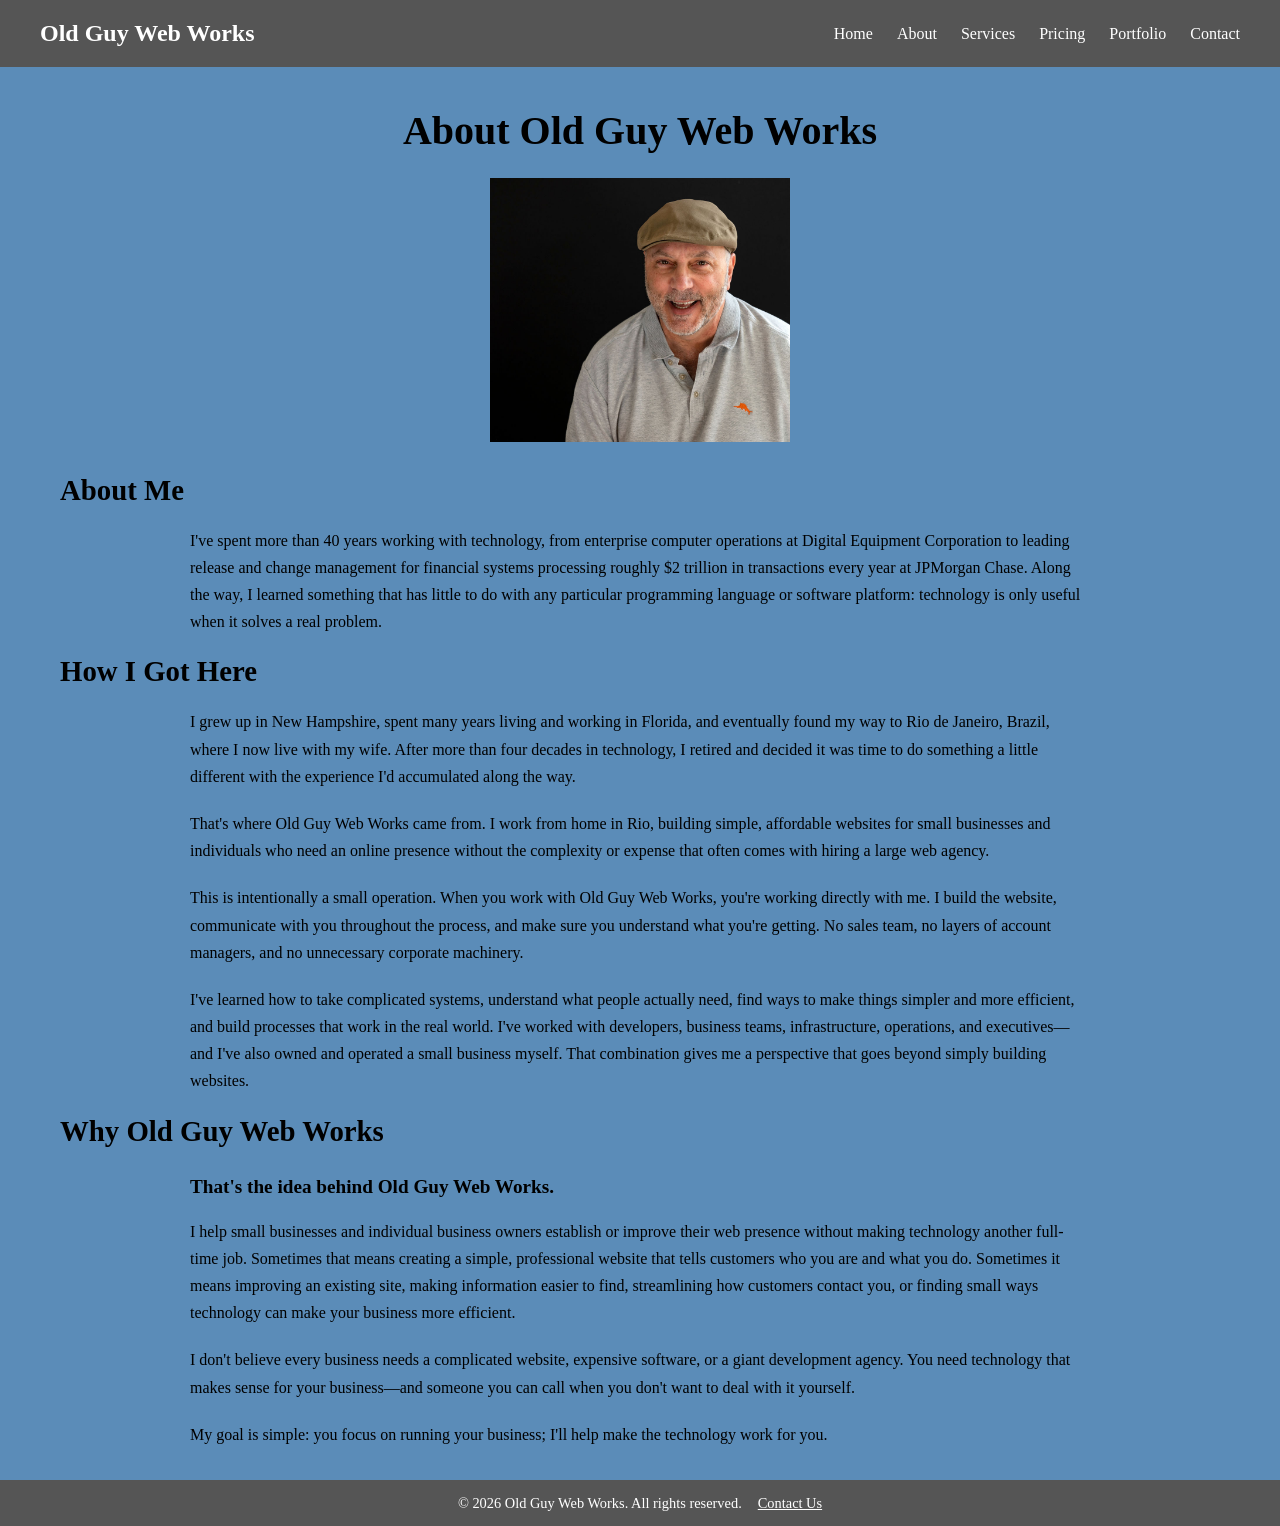
==== commit cbed5af2: "Add How We Work and payment information" ====
--- a/about.html
+++ b/about.html
@@ -64,6 +64,30 @@
                     a real problem.
                 </p>
 
+                <h2>How I Got Here</h2>
+                <p>
+                    I grew up in New Hampshire, spent many years living and working in
+                    Florida, and eventually found my way to Rio de Janeiro, Brazil, where
+                    I now live with my wife. After more than four decades in technology,
+                    I retired and decided it was time to do something a little different
+                    with the experience I'd accumulated along the way.
+                </p>
+
+                <p>
+                    That's where Old Guy Web Works came from. I work from home in Rio,
+                    building simple, affordable websites for small businesses and
+                    individuals who need an online presence without the complexity or
+                    expense that often comes with hiring a large web agency.
+                </p>
+
+                <p>
+                    This is intentionally a small operation. When you work with Old Guy
+                    Web Works, you're working directly with me. I build the website,
+                    communicate with you throughout the process, and make sure you
+                    understand what you're getting. No sales team, no layers of account
+                    managers, and no unnecessary corporate machinery.
+                </p>
+
                 <p>
                     I've learned how to take complicated systems, understand what
                     people actually need, find ways to make things simpler and more
--- a/style/style.css
+++ b/style/style.css
@@ -2448,4 +2448,113 @@
     font-size: 1rem;
     font-family: inherit;
     resize: vertical;
+}
+/*This is for the 404 page. I added this to make the 404 page look more like the other pages. */
+/*
+    THANK YOU PAGE HEADING
+
+    #thank-you h2 {
+        Targets the main heading inside the Thank You section.
+
+    font-size: 1.8rem;
+        Makes the heading prominent while keeping it consistent
+        with the section headings used throughout the site.
+
+    font-weight: 700;
+        Makes the heading bold and easy to read.
+
+    text-align: center;
+        Centers the heading within the page.
+
+    margin: 0 0 20px;
+        Removes the default top margin and adds 20px of space
+        below the heading.
+*/
+
+#thank-you h2 {
+    font-size: 1.8rem;
+    font-weight: 700;
+    text-align: center;
+    margin: 0 0 20px;
+}
+/*
+    THANK YOU PAGE PARAGRAPHS
+
+    #thank-you p {
+        Targets the paragraphs inside the Thank You section.
+
+    max-width: 900px;
+        Keeps the text from becoming too wide on larger screens
+        and matches the readable text width used on the other pages.
+
+    margin: 0 auto 20px;
+        Centers the paragraphs horizontally and adds 20px of
+        space below each paragraph.
+
+    line-height: 1.7;
+        Adds comfortable spacing between lines for easier reading.
+*/
+
+#thank-you p {
+    max-width: 900px;
+    margin: 0 auto 20px;
+    line-height: 1.7;
+}
+/*
+    THANK YOU PAGE BUTTON
+
+    .thank-you-button {
+        Targets the Return to Home link on the Thank You page.
+
+    display: inline-block;
+        Allows the link to behave like a button while accepting
+        padding and sizing.
+
+    background-color: #555555;
+        Uses the same dark gray used for the site's other buttons
+        and cards.
+
+    color: #ffffff;
+        Makes the button text white for strong contrast.
+
+    text-decoration: none;
+        Removes the default underline from the link.
+
+    padding: 12px 24px;
+        Adds comfortable space inside the button.
+
+    border-radius: 6px;
+        Gives the button slightly rounded corners.
+
+    font-weight: 600;
+        Makes the button text stand out.
+
+    margin-top: 10px;
+        Adds a little space between the paragraph text and button.
+*/
+
+.thank-you-button {
+    display: inline-block;
+    background-color: #555555;
+    color: #ffffff;
+    text-decoration: none;
+    padding: 12px 24px;
+    border-radius: 6px;
+    font-weight: 600;
+    margin-top: 10px;
+}
+/*
+    THANK YOU PAGE BUTTON ALIGNMENT
+
+    #thank-you {
+        Targets the main Thank You section.
+
+    text-align: center;
+        Centers the Return to Home button within the section.
+        The paragraphs already have their own width and centering,
+        so this does not change their layout.
+*/
+
+#thank-you {
+    text-align: center;
 }
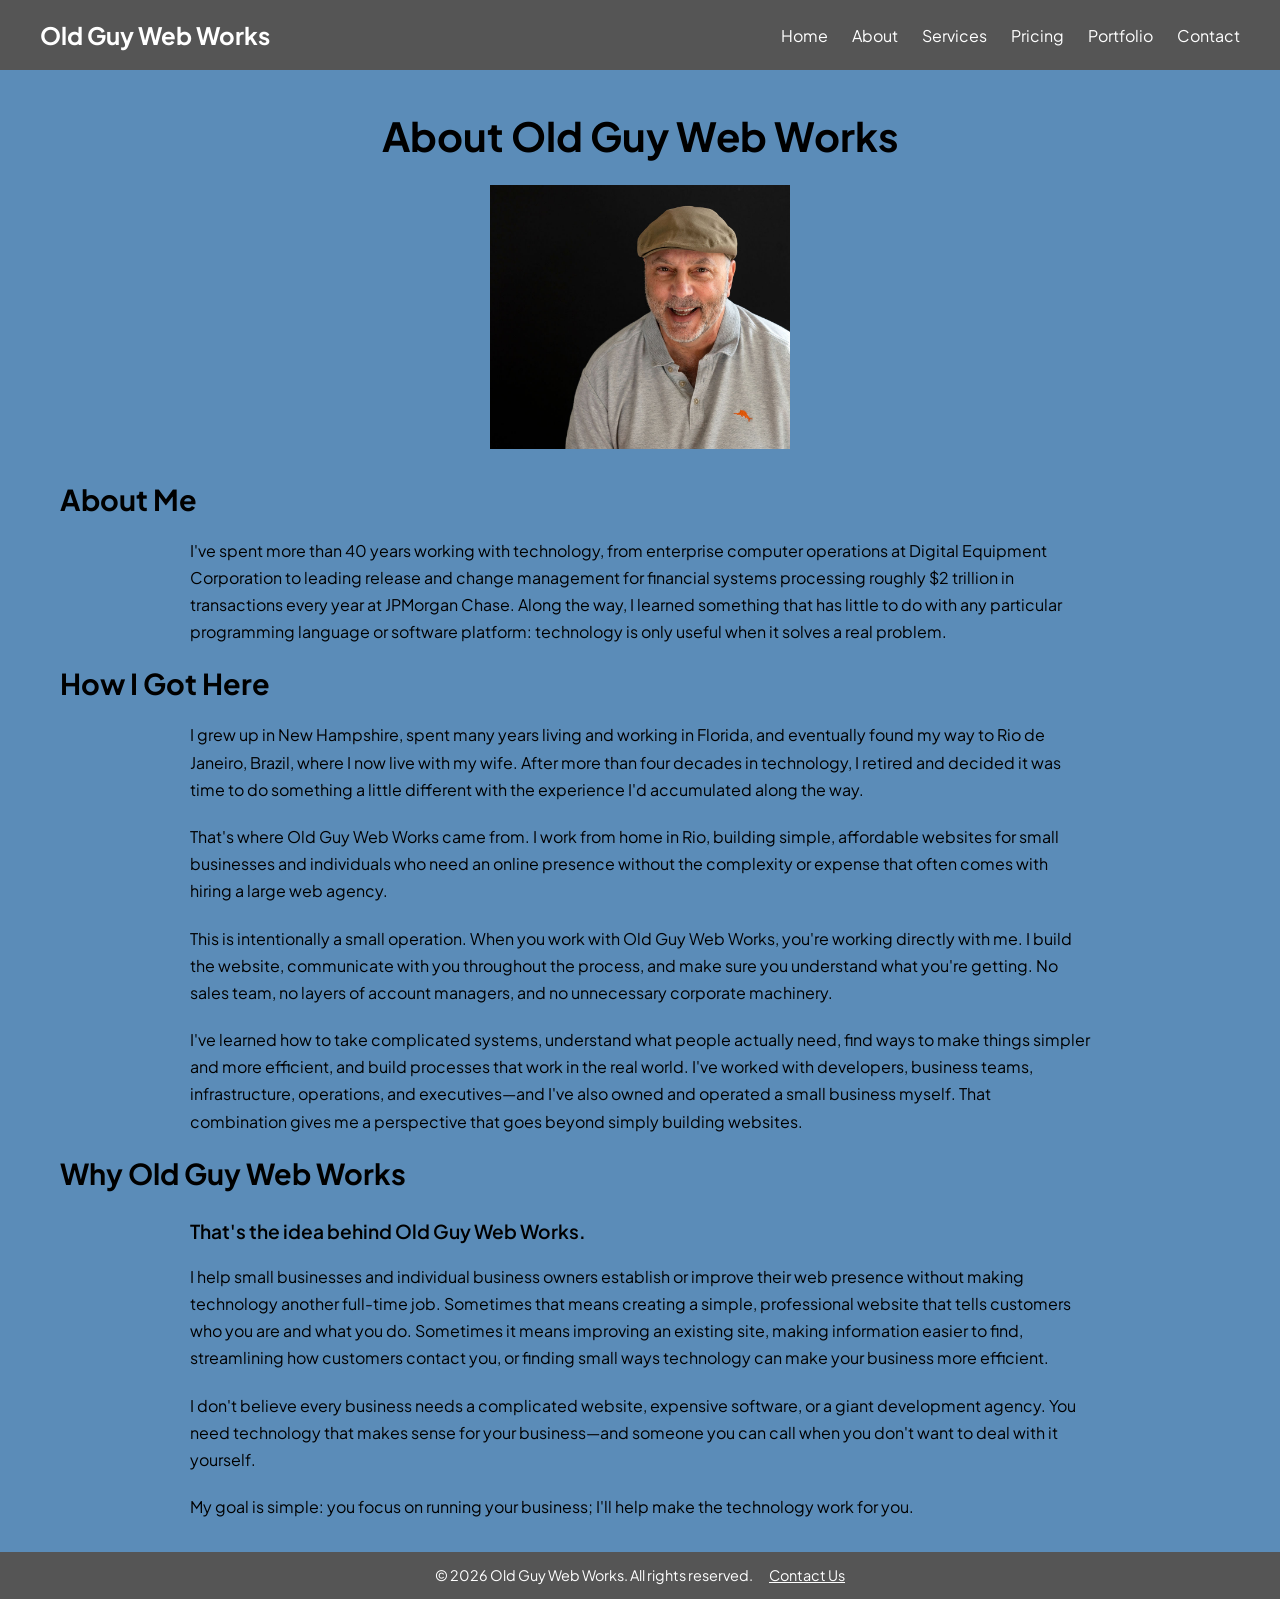
==== commit 6cb3d3dc: "Add header image and adjust size" ====
--- a/about.html
+++ b/about.html
@@ -9,7 +9,8 @@
 
     <!-- Google Fonts -->
     <link rel="preconnect" href="https://fonts.googleapis.com">
-    <link href="https://fonts.googleapis.com/css2?family=Inter:wght@400;600;700&display=swap" rel="stylesheet">
+    <link rel="preconnect" href="https://fonts.gstatic.com" crossorigin>
+    <link href="https://fonts.googleapis.com/css2?family=Plus+Jakarta+Sans:wght@400;600;700&display=swap" rel="stylesheet">
 
     <!-- Link to your CSS file -->
     <link rel="stylesheet" href="style/style.css">
--- a/style/style.css
+++ b/style/style.css
@@ -30,7 +30,8 @@
 }
 /* added by me so the background is all one color and not just the header and hero sections */
 html, body {
-    background-color: #5B8CB8; /* #5B8CB8 #2B5B84 */
+    font-family: 'Plus Jakarta Sans', sans-serif;
+    background-color: #5B8CB8;
     margin: 0;
     padding: 0;
 }
@@ -170,6 +171,13 @@
     /* background-color: #f5f5f5; */
     padding: 80px 0;
     /* background-color: #D8E0E5;  added by me */
+}
+.hero-image {
+    max-width: 300px; /* Adjust this number (e.g., 200px or 250px) to shrink it further */
+    width: 100%;       /* Ensures it shrinks cleanly on smaller screens */
+    height: auto;      /* Maintains aspect ratio */
+    display: block;
+    margin: 20px auto; /* Centers the image and adds vertical spacing */
 }
 /*
     HERO EYEBROW
